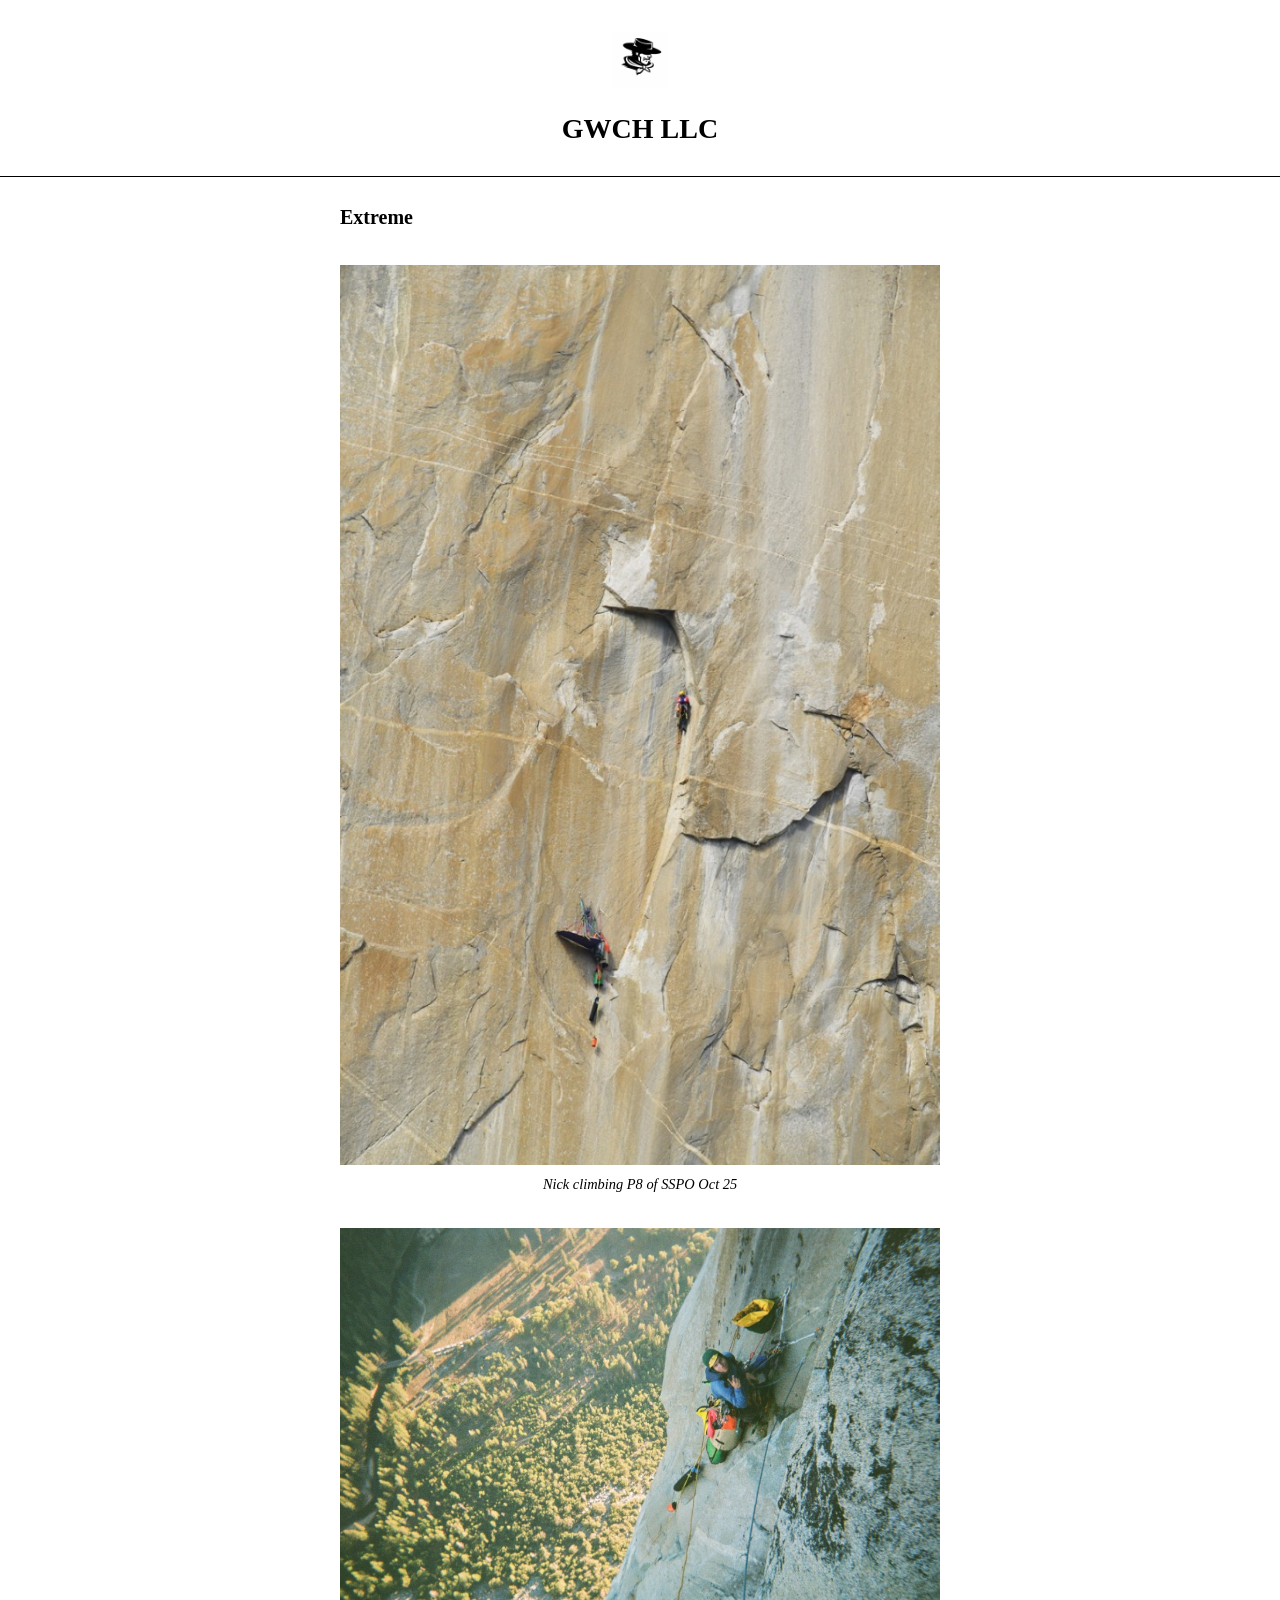
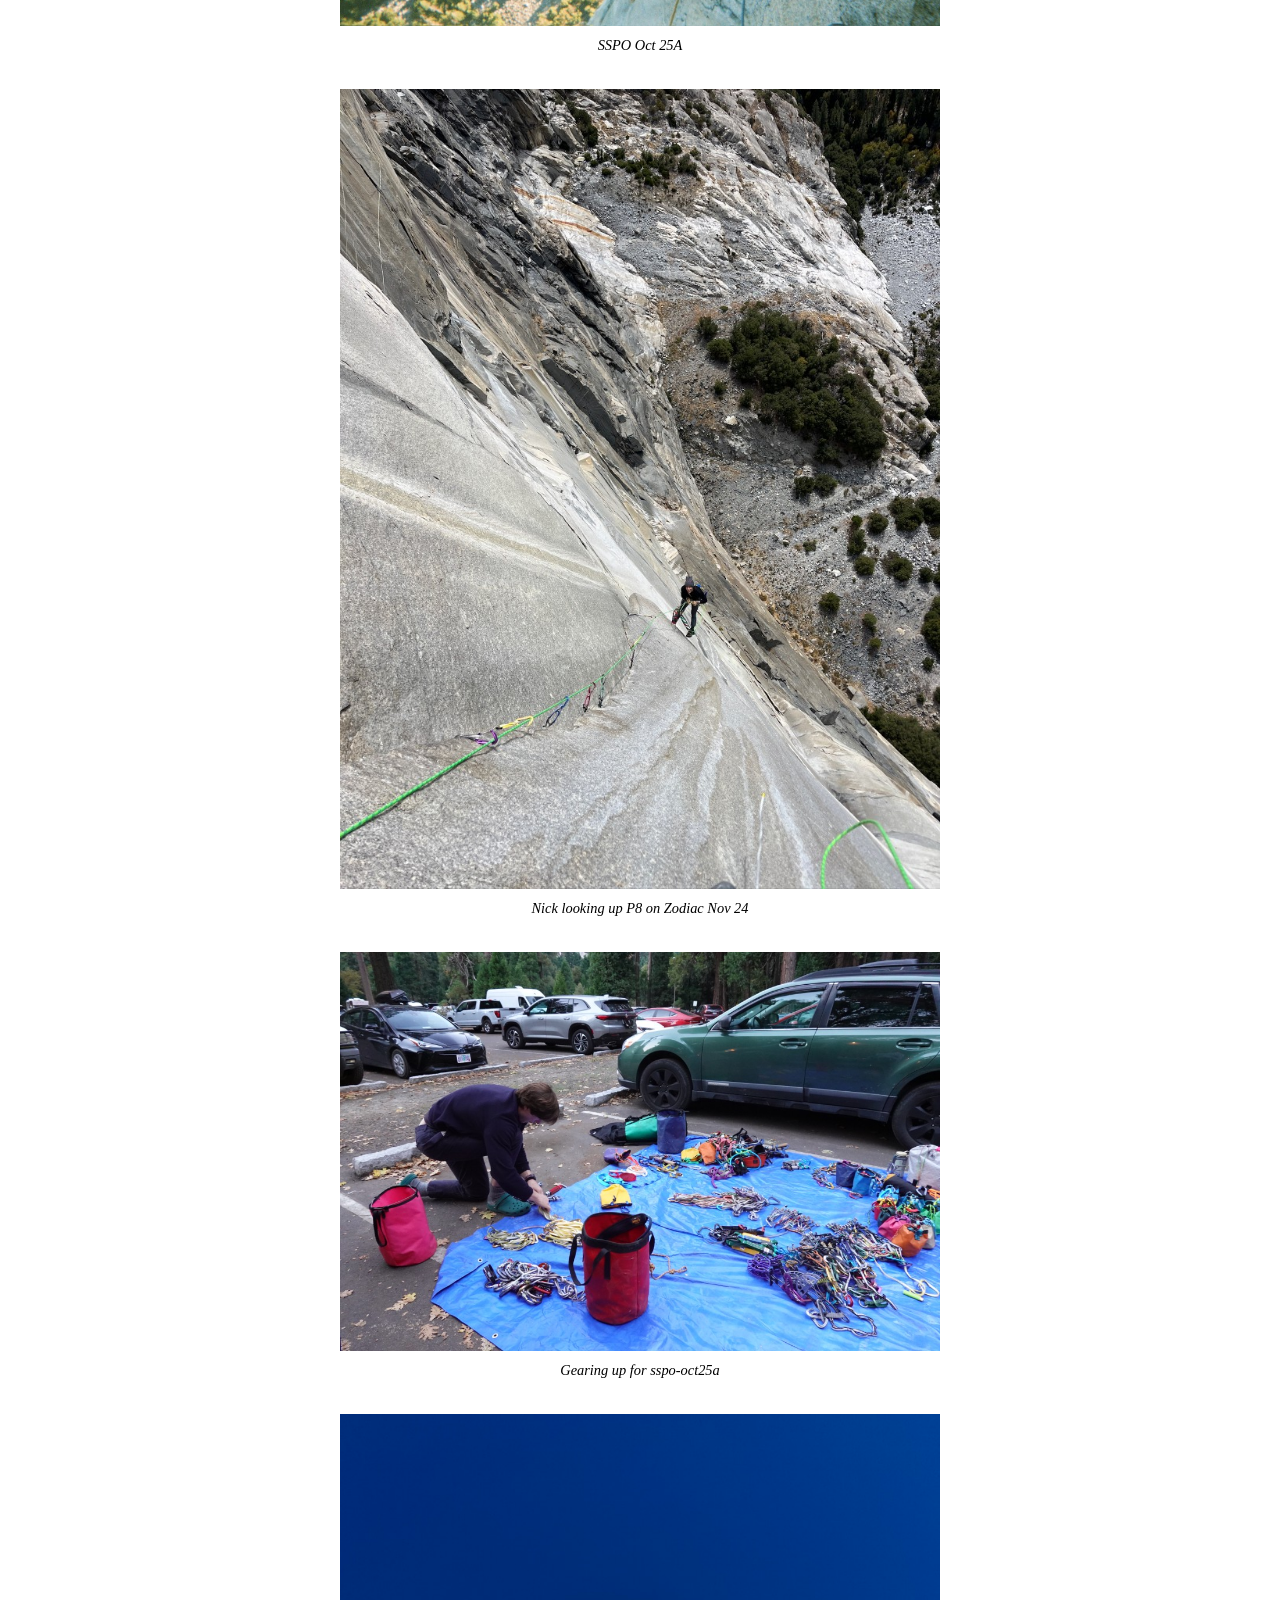
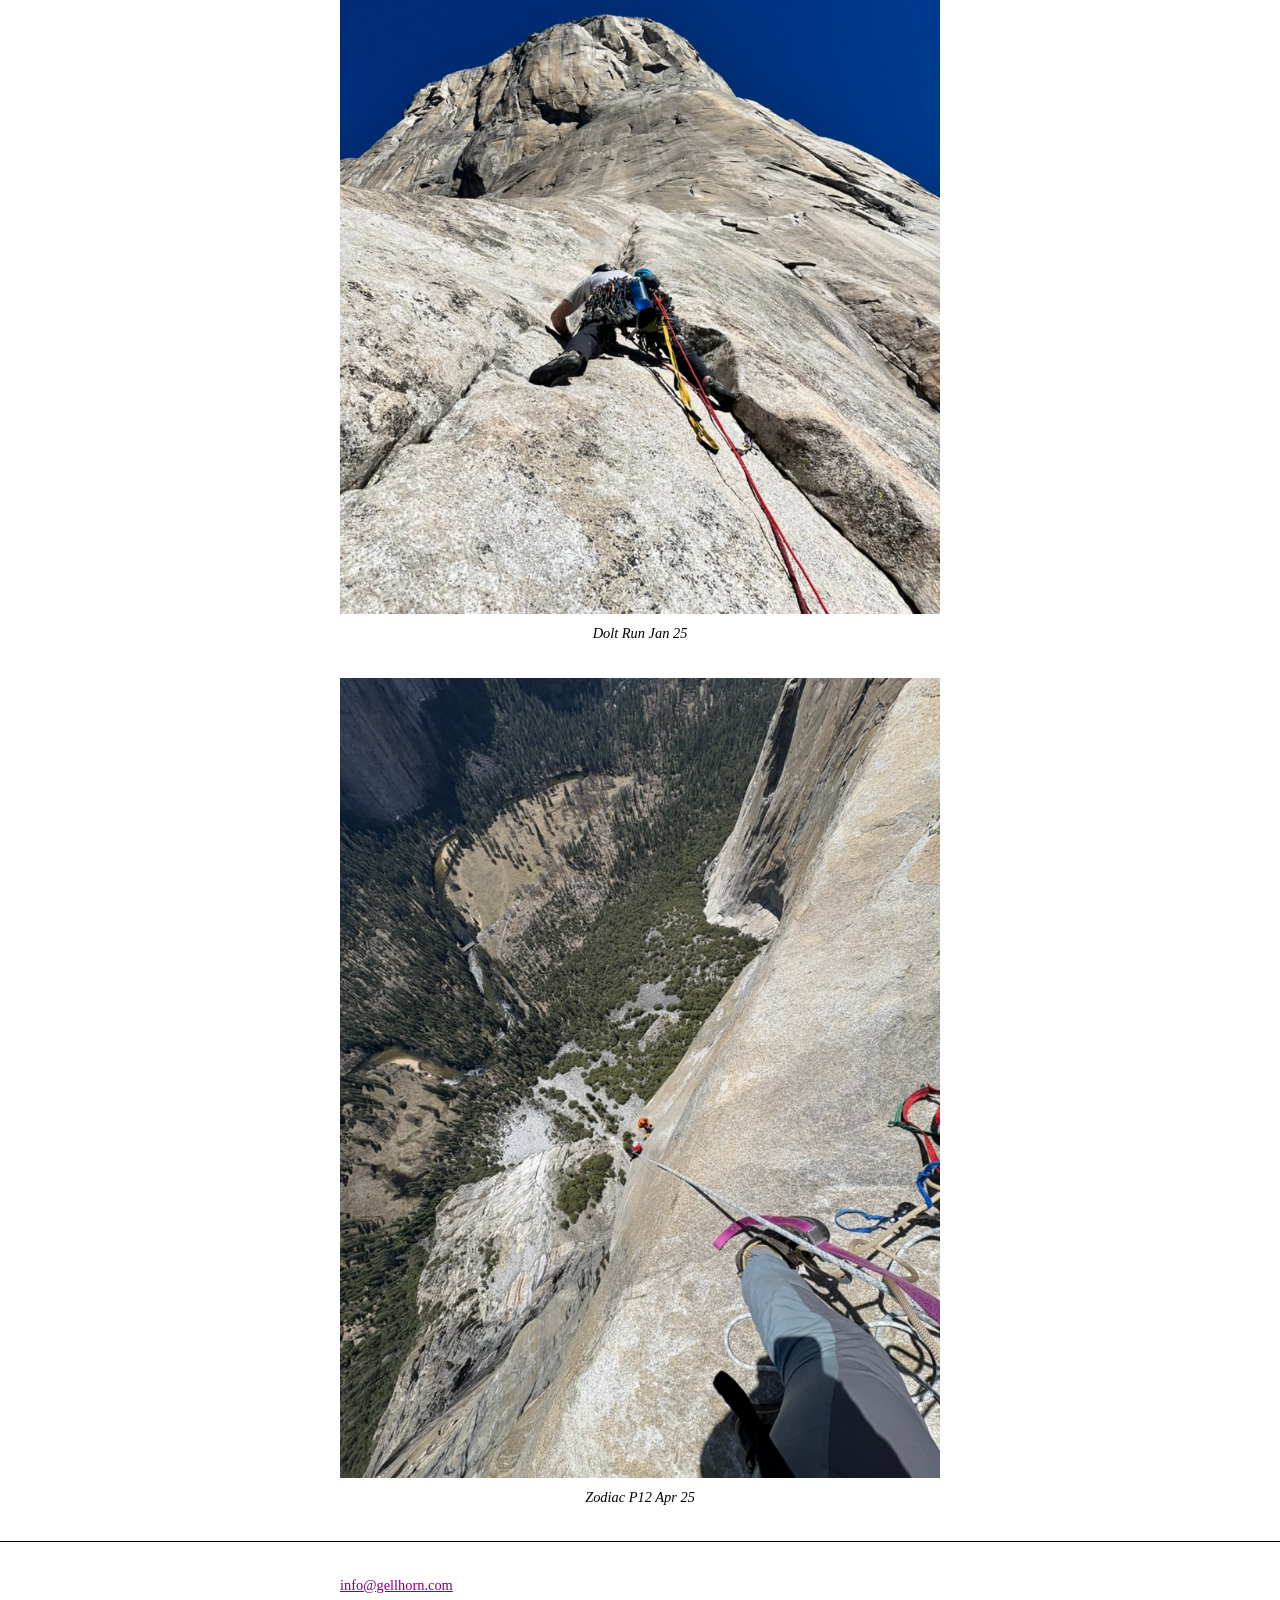
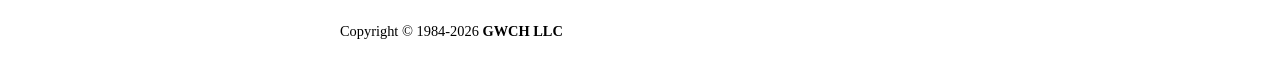
==== extreme.html @ 35c32fae "Initial commit: GWCH LLC site for gellhorn.co" ====
<!DOCTYPE html>
<html lang="en">
<head>
  <meta charset="UTF-8">
  <meta name="viewport" content="width=device-width, initial-scale=1.0">
  <title>Extreme — GWCH LLC</title>
  <link rel="stylesheet" href="styles.css">
</head>
<body>
  <header class="site-header">
    <a href="index.html">
      <img src="images/logo.png" alt="GWCH LLC" class="site-logo">
      <h1>GWCH LLC</h1>
    </a>
  </header>

  <hr>

  <div class="left-align">
    <h2>Extreme</h2>
    <div class="content">
    <figure class="photo-figure">
      <img src="images/nick-p8-sspo-oct25.png" alt="Nick climbing P8 of SSPO Oct 25">
      <figcaption class="photo-caption">Nick climbing P8 of SSPO Oct 25</figcaption>
    </figure>

    <figure class="photo-figure">
      <img src="images/sspo-oct25a.png" alt="SSPO Oct 25A">
      <figcaption class="photo-caption">SSPO Oct 25A</figcaption>
    </figure>

    <figure class="photo-figure">
      <img src="images/nick-zodiac-p8-nov24.png" alt="Nick looking up P8 on Zodiac, November 2024">
      <figcaption class="photo-caption">Nick looking up P8 on Zodiac Nov 24</figcaption>
    </figure>

    <figure class="photo-figure">
      <img src="images/gearing-up-sspo-oct25a.png" alt="Gearing up for SSPO Oct 25A">
      <figcaption class="photo-caption">Gearing up for sspo-oct25a</figcaption>
    </figure>

    <figure class="photo-figure">
      <img src="images/dolt-run-jan25.png" alt="Dolt Run Jan 25">
      <figcaption class="photo-caption">Dolt Run Jan 25</figcaption>
    </figure>

    <figure class="photo-figure">
      <img src="images/zodiac-p12-apr25.png" alt="Zodiac P12 Apr 25">
      <figcaption class="photo-caption">Zodiac P12 Apr 25</figcaption>
    </figure>
  </div>
  </div>

  <hr>

  <footer>
    <a href="mailto:info@gellhorn.com">info@gellhorn.com</a><br><br>
    Copyright © 1984-2026 <strong>GWCH LLC</strong>
  </footer>
</body>
</html>
---- styles.css ----
/* GWCH LLC — Berkshire Hathaway–inspired minimal styles */

body {
  font-family: "Times New Roman", Times, serif;
  text-align: center;
  max-width: 600px;
  margin: 0 auto;
  padding: 2rem 1rem;
  line-height: 1.6;
  color: #000;
  background: #fff;
}

h1 {
  font-size: 1.75rem;
  font-weight: bold;
  margin-bottom: 0.5rem;
}

.site-header {
  text-align: center;
  margin-bottom: 0.25rem;
}

.site-logo {
  display: block;
  margin: 0 auto 0.05rem;
  max-height: 56px;
  width: auto;
}

.site-header a {
  text-decoration: none;
  color: inherit;
}

.site-header a:hover {
  text-decoration: underline;
  color: #800080;
}

h1 + .tagline {
  font-size: 0.95rem;
  margin-bottom: 1.5rem;
}

h2 {
  font-size: 1.25rem;
  font-weight: bold;
  margin-top: 1.5rem;
  margin-bottom: 1rem;
}

a {
  color: #800080;
  text-decoration: underline;
}

a:hover {
  color: #663399;
}

.main-nav {
  margin: 0 auto;
}

.main-nav table {
  margin: 0 auto;
  border-collapse: collapse;
}

.main-nav td {
  padding: 0.35rem 2rem;
  vertical-align: top;
  text-align: left;
}

.main-nav a {
  display: block;
}

hr {
  border: none;
  border-top: 1px solid #000;
  margin: 1.5rem 0;
  width: 100vw;
  margin-left: calc(-50vw + 50%);
}

.content {
  text-align: left;
  margin-top: 1.5rem;
}

.left-align {
  text-align: left;
}

.principles-list {
  list-style: disc;
  padding-left: 1.5rem;
  margin: 0;
}

.principles-list li {
  margin-bottom: 0.5rem;
}

.principles-content {
  font-size: 0.9rem;
}

.photo-figure {
  margin: 2rem 0;
  text-align: center;
}

.photo-figure img {
  max-width: 100%;
  height: auto;
  display: block;
  margin: 0 auto;
}

.photo-caption {
  margin-top: 0.5rem;
  font-size: 0.9rem;
  font-style: italic;
  text-align: center;
}

footer {
  margin-top: 2rem;
  font-family: "Times New Roman", Times, serif;
  font-size: 0.9rem;
  color: #000;
  text-align: left;
}
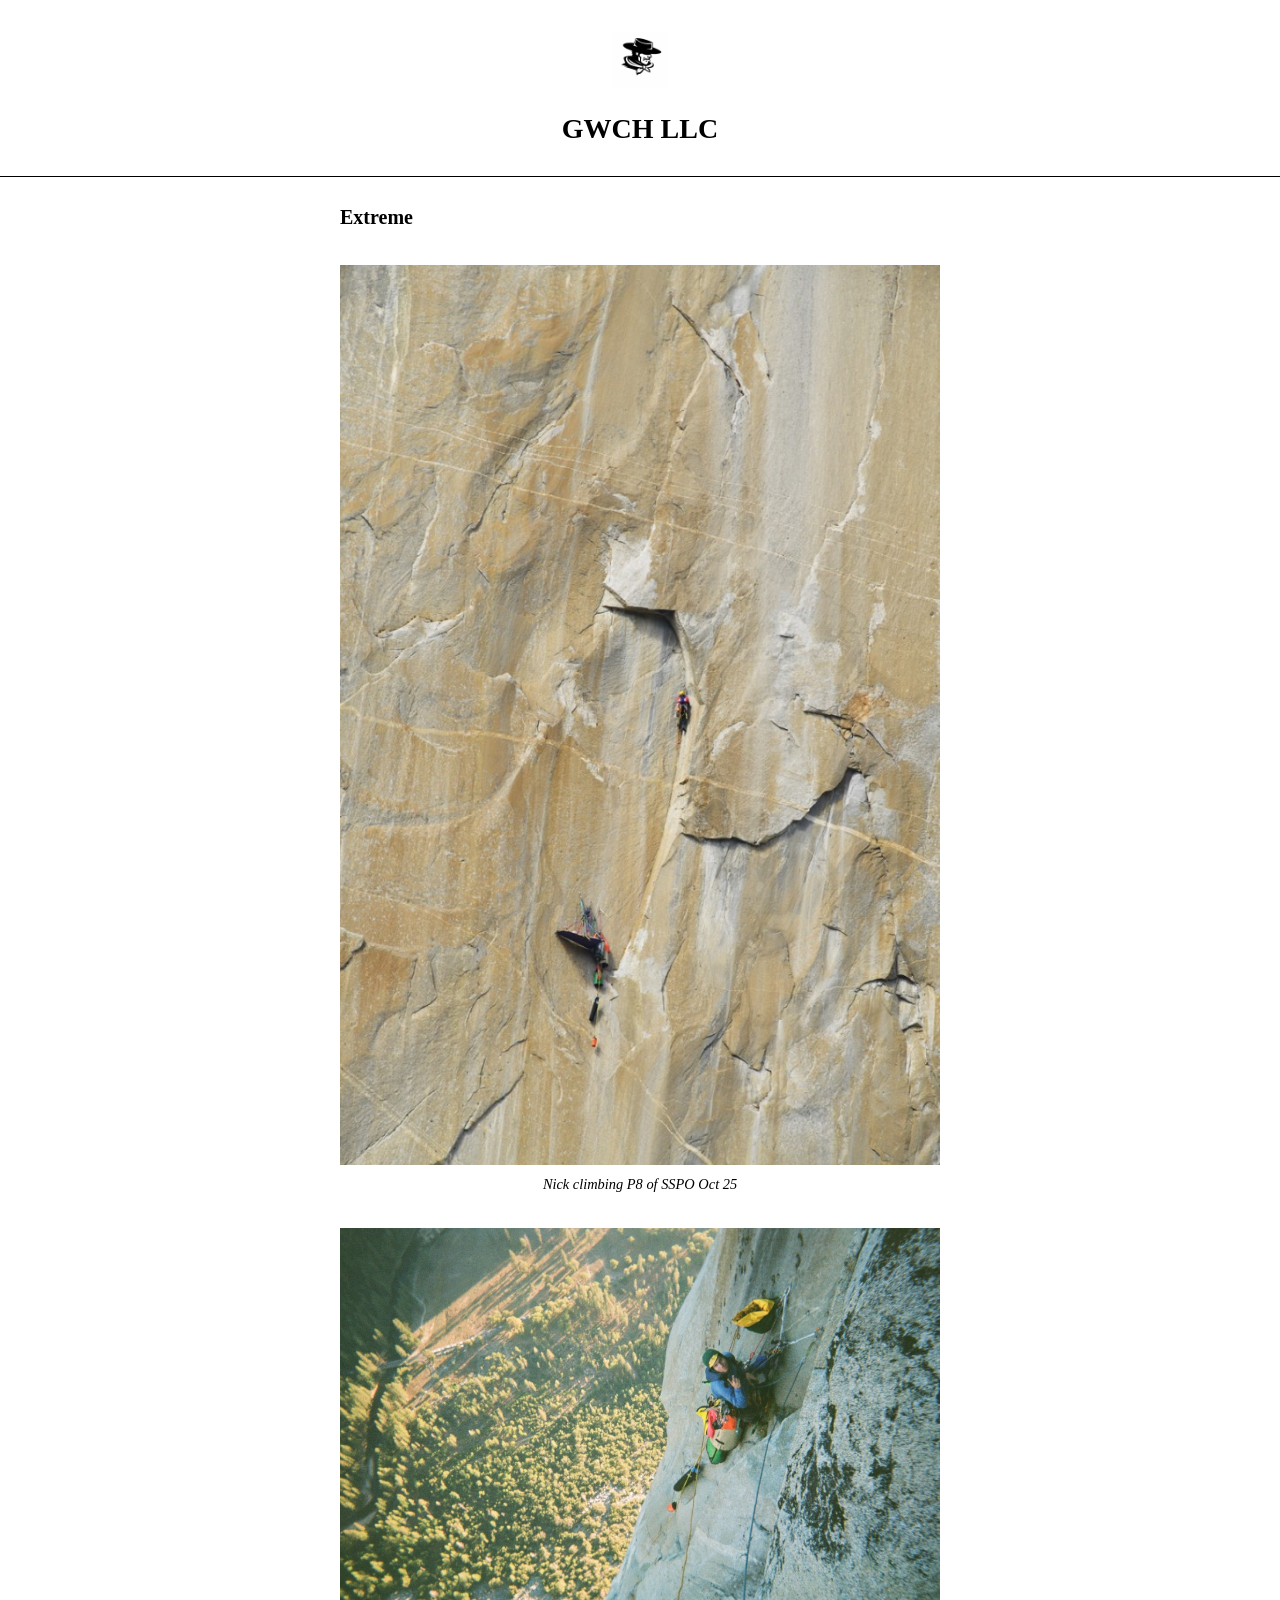
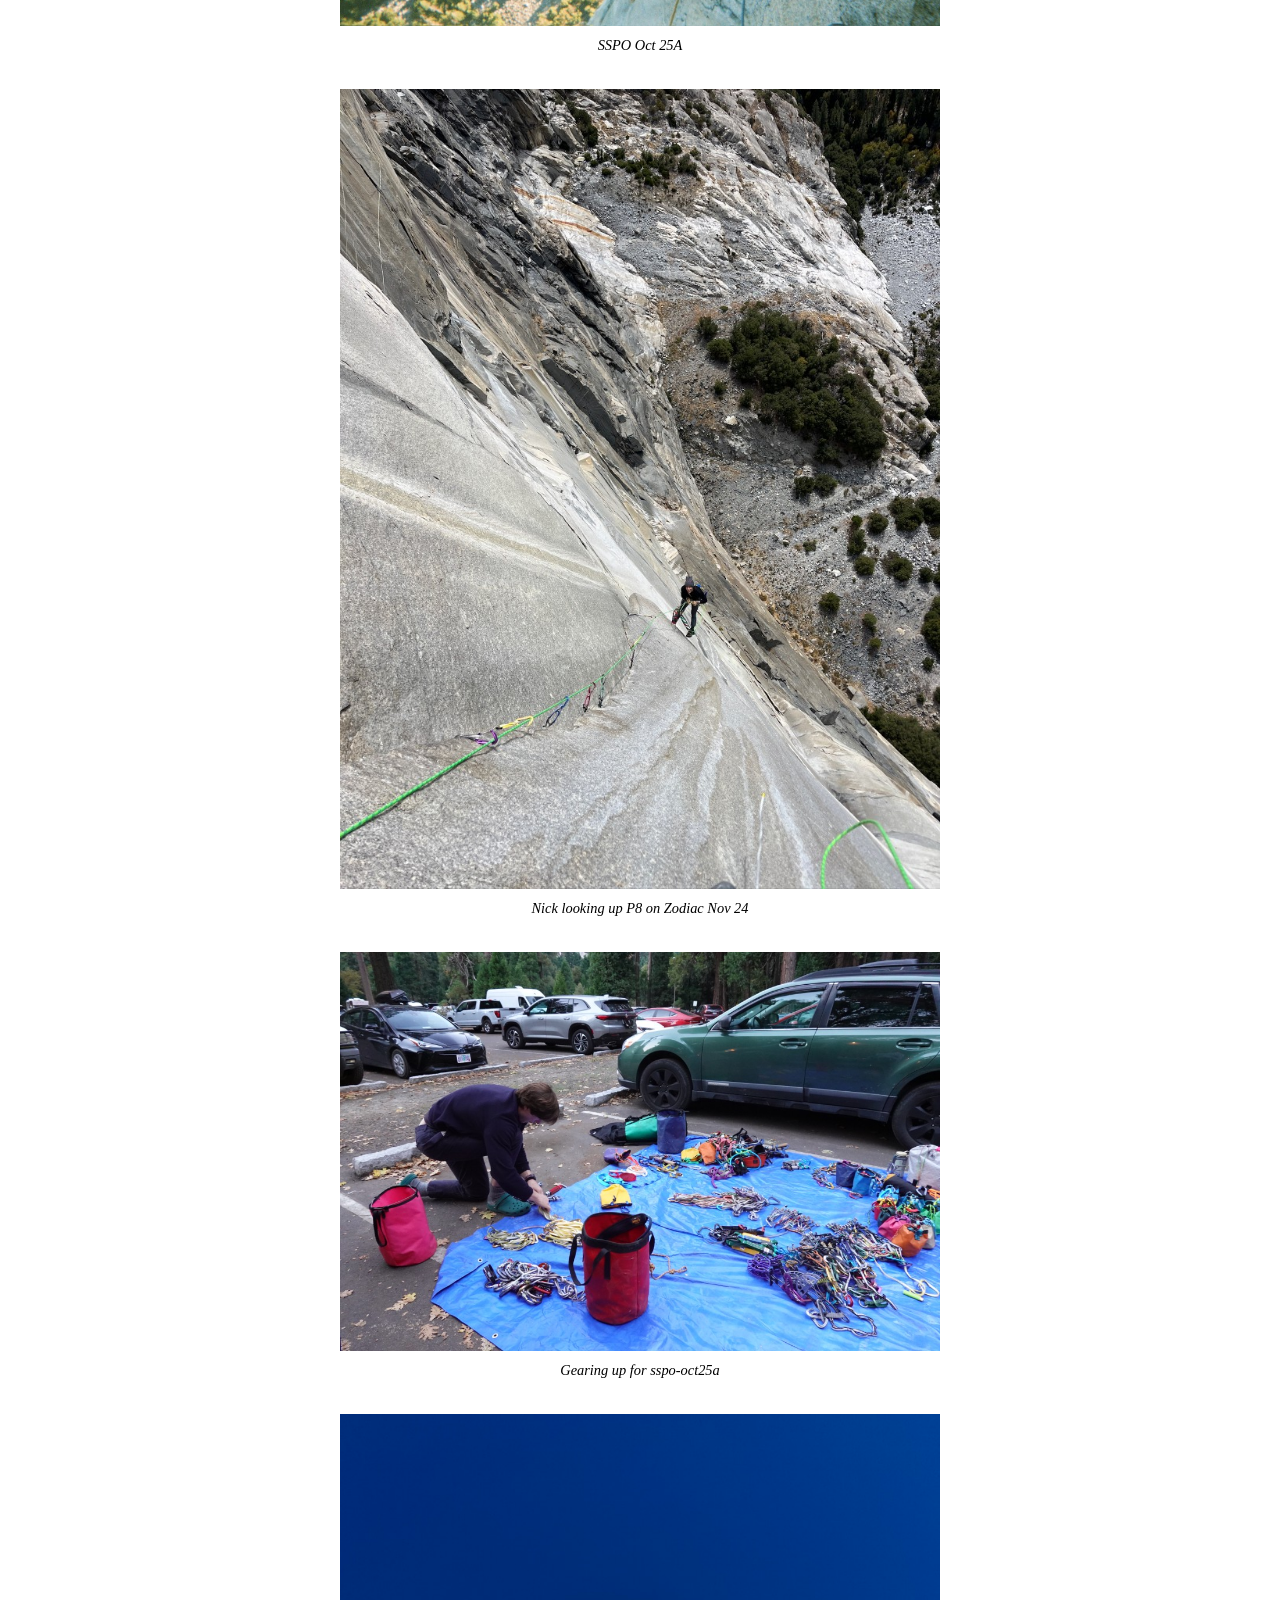
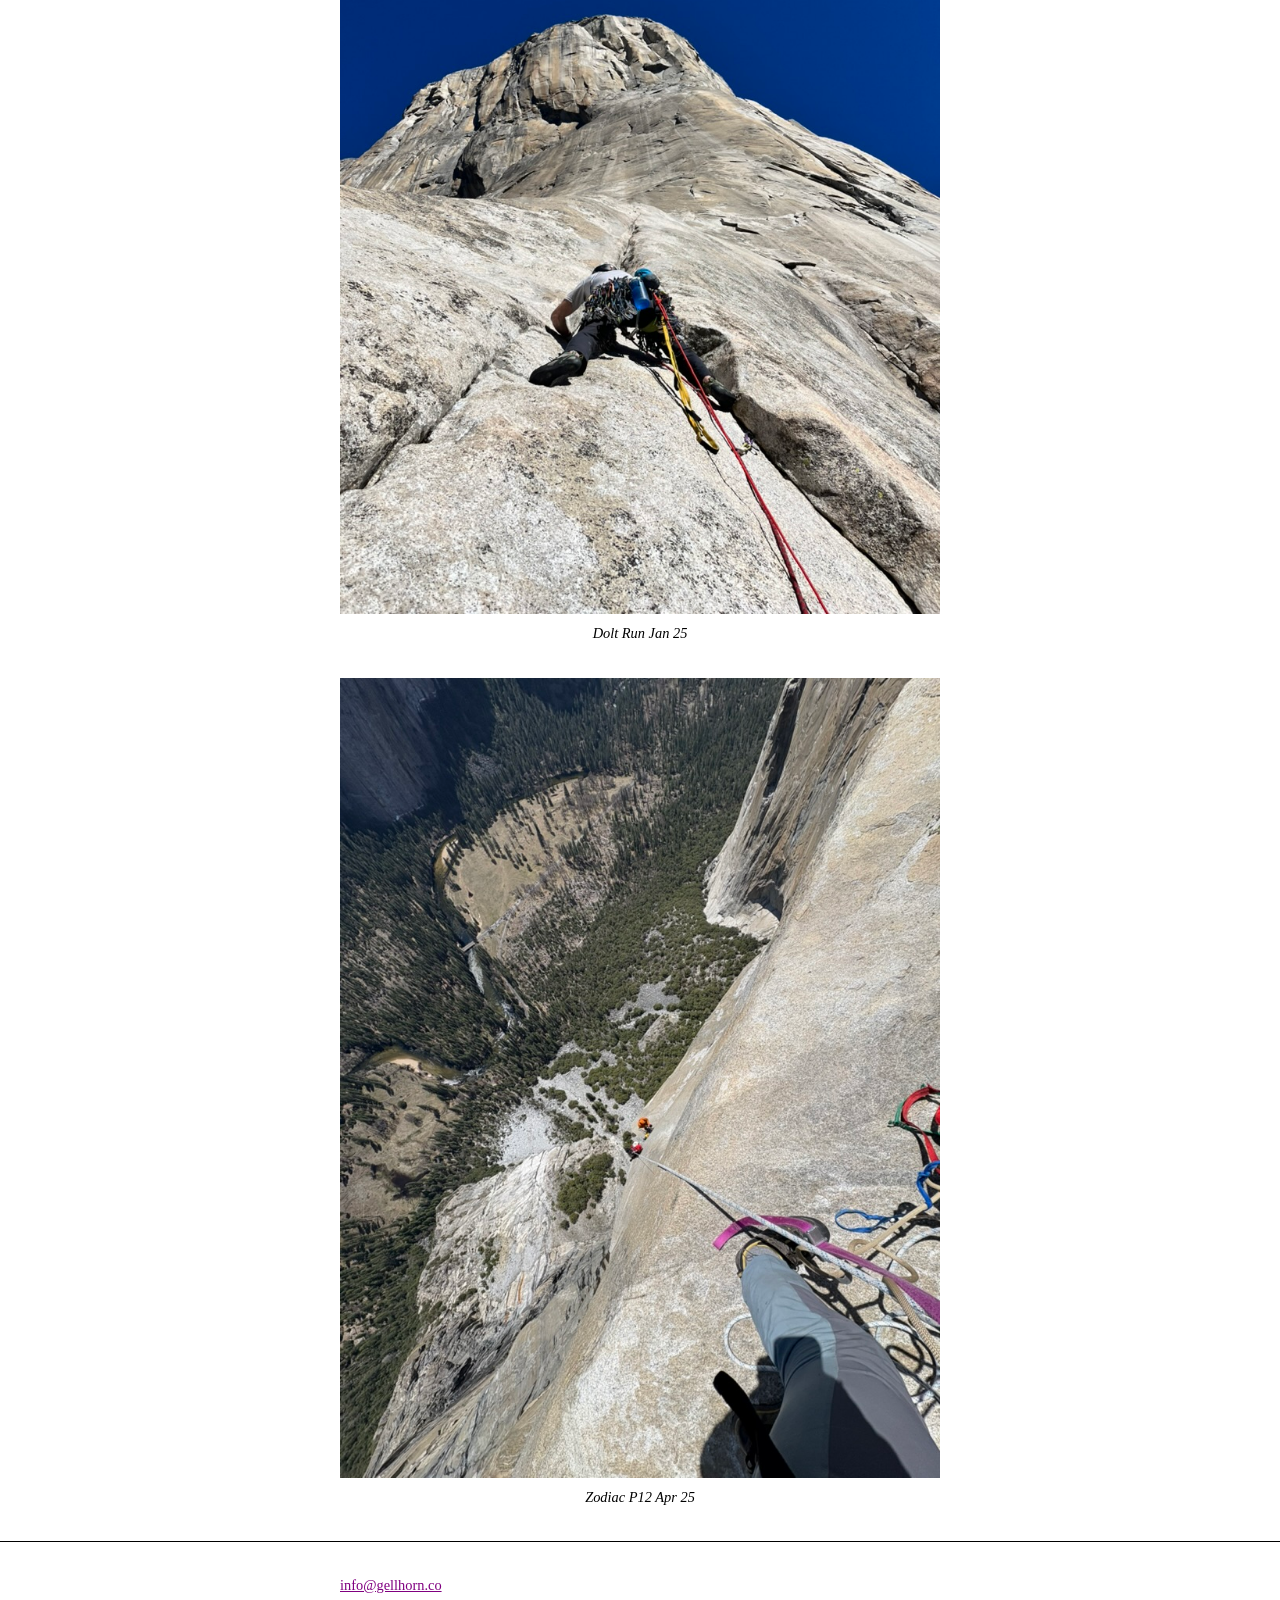
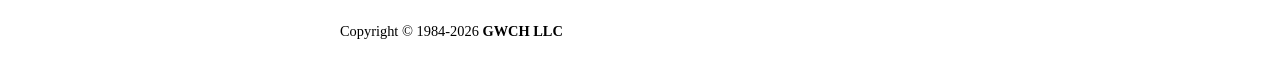
==== commit 50c42460: "Update contact email to info@gellhorn.co across all pages Co-Authored-By: Claude Opus 4.6 <noreply@a" ====
--- a/extreme.html
+++ b/extreme.html
@@ -54,7 +54,7 @@
   <hr>
 
   <footer>
-    <a href="mailto:info@gellhorn.com">info@gellhorn.com</a><br><br>
+    <a href="mailto:info@gellhorn.co">info@gellhorn.co</a><br><br>
     Copyright © 1984-2026 <strong>GWCH LLC</strong>
   </footer>
 </body>
--- a/styles.css
+++ b/styles.css
@@ -129,6 +129,24 @@
   text-align: center;
 }
 
+.payments-btn {
+  display: inline-block;
+  padding: 0.75rem 2rem;
+  background: #800080;
+  color: #fff;
+  text-decoration: none;
+  font-family: "Times New Roman", Times, serif;
+  font-size: 1.1rem;
+  border: 2px solid #800080;
+  border-radius: 8px;
+}
+
+.payments-btn:hover {
+  background: #663399;
+  border-color: #663399;
+  color: #fff;
+}
+
 footer {
   margin-top: 2rem;
   font-family: "Times New Roman", Times, serif;
